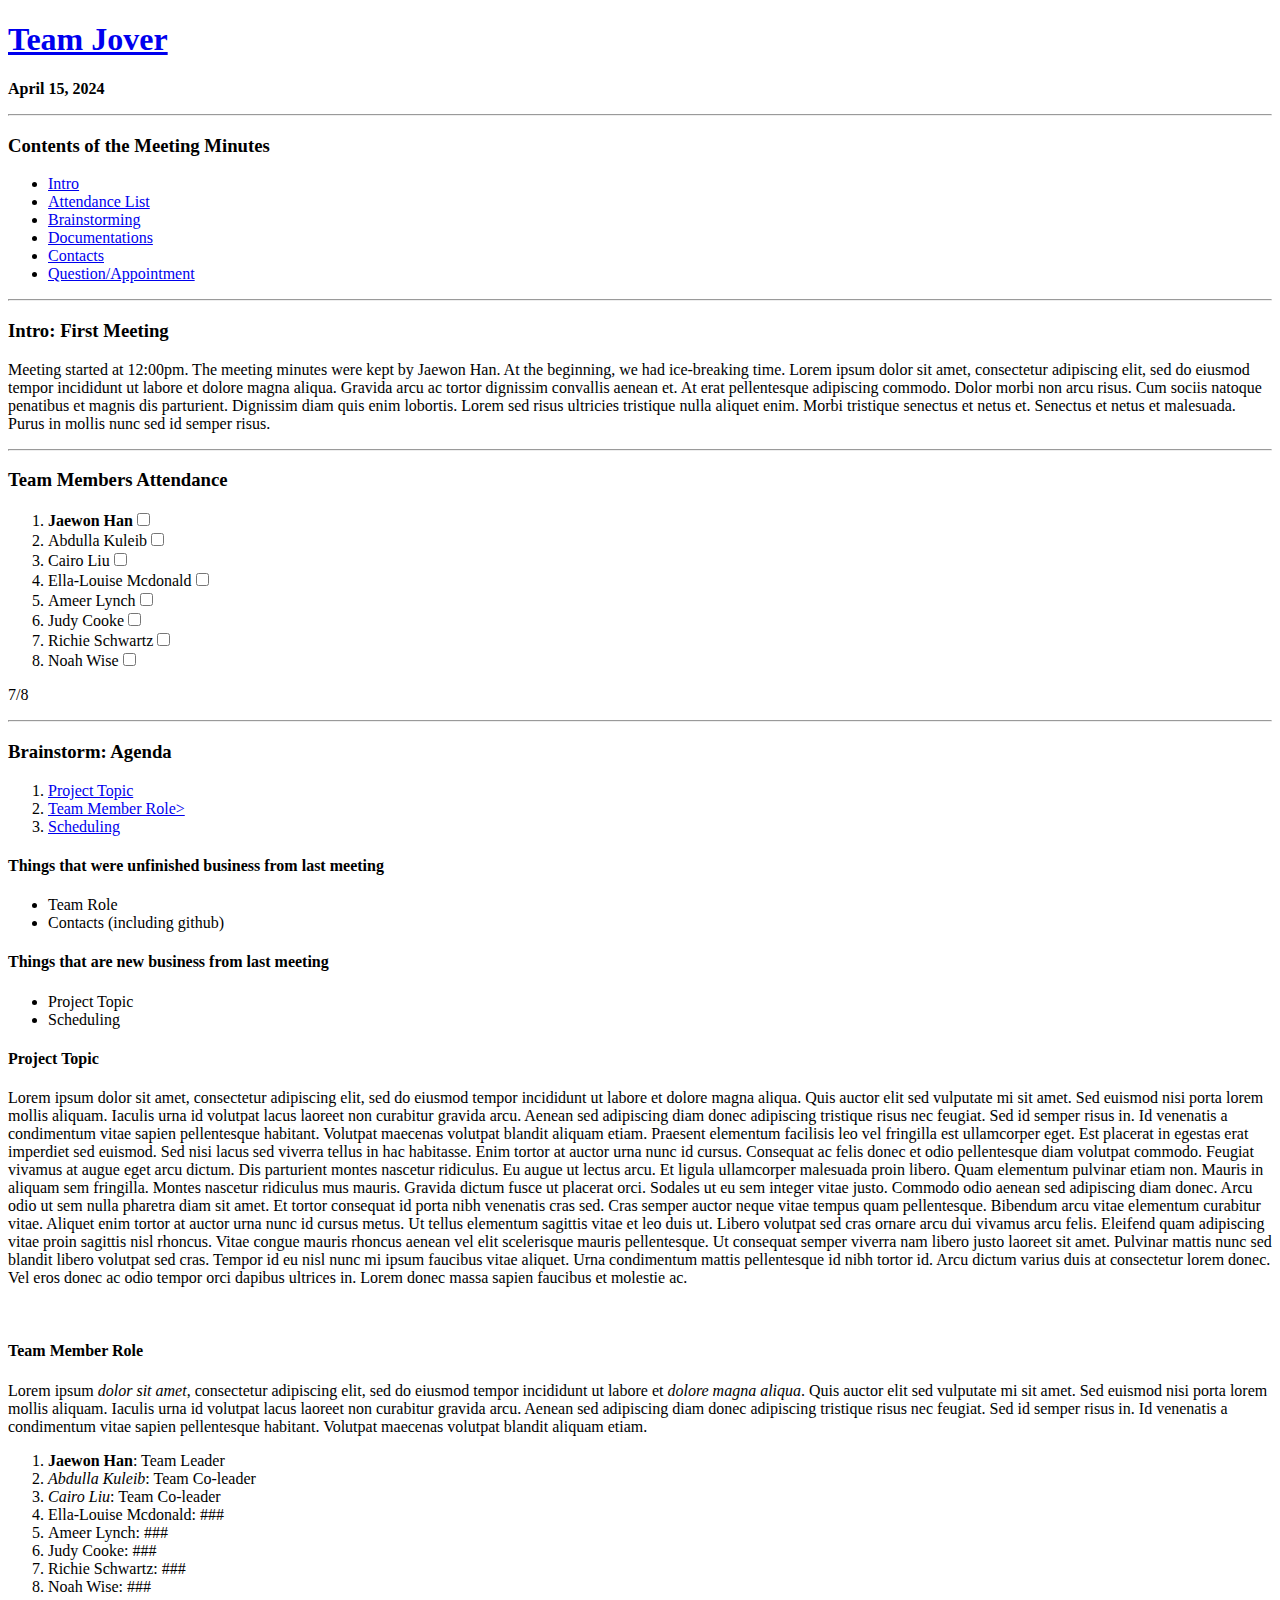
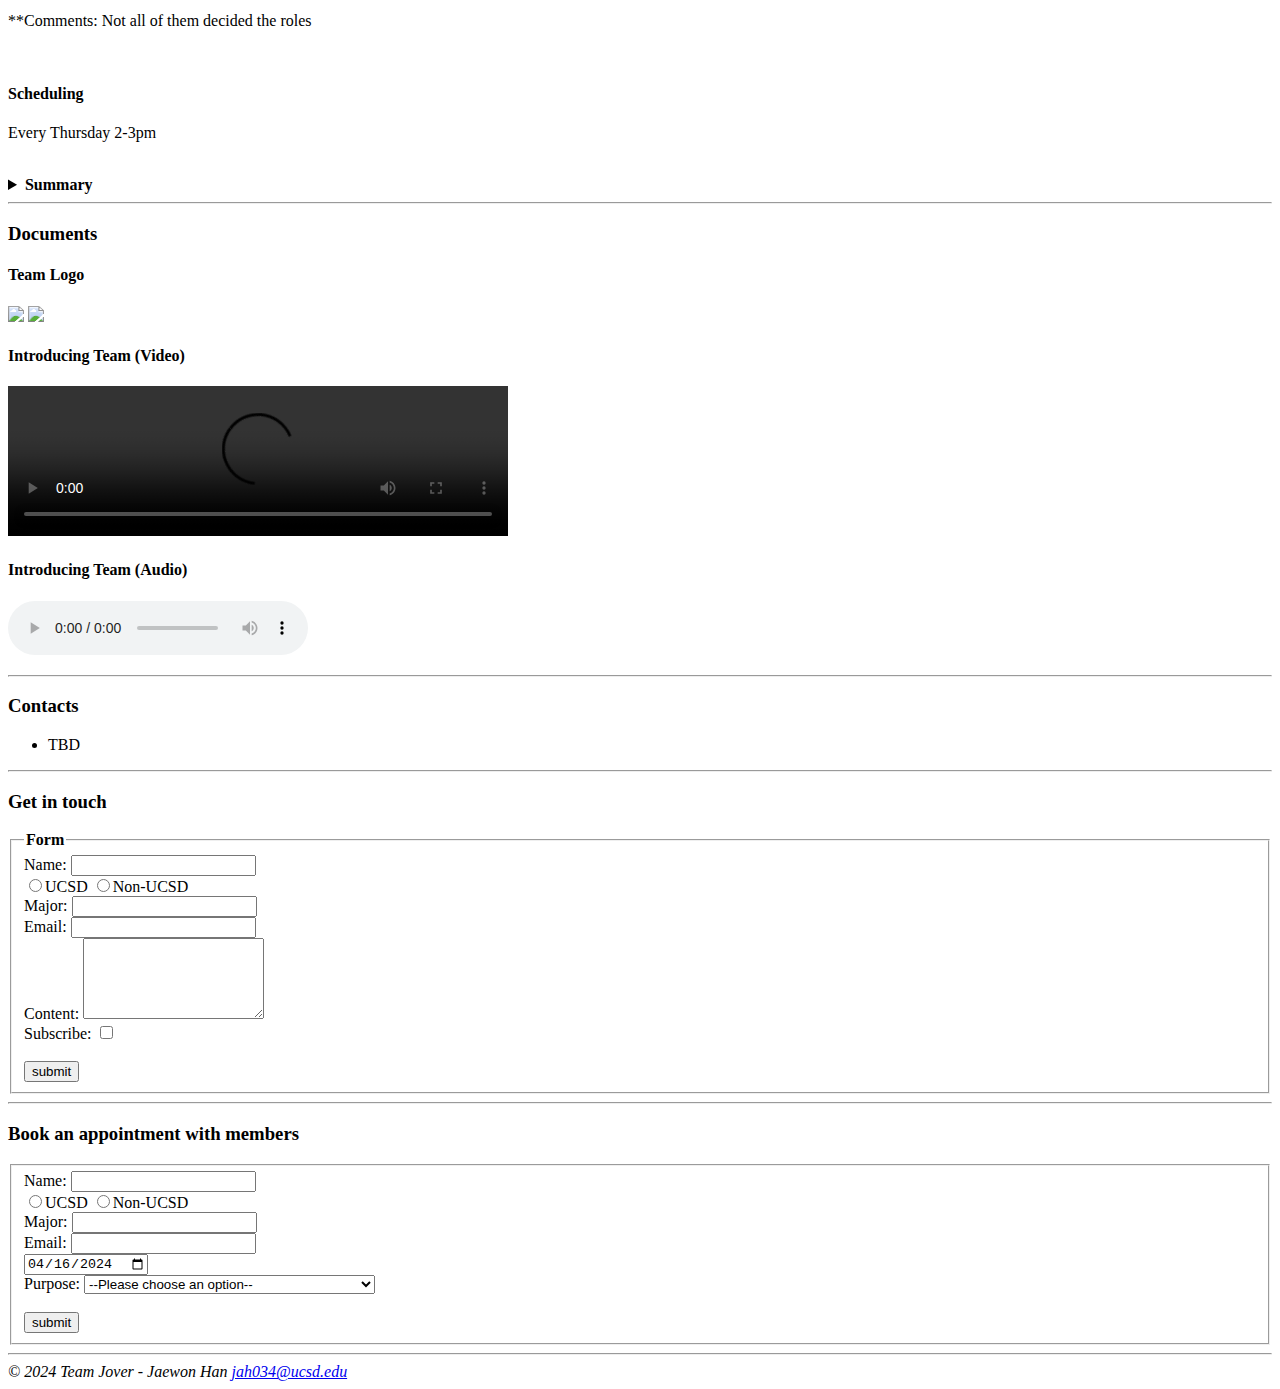
==== index.html @ 712c5f10 "2nd_commit_HTML" ====
<!DOCTYPE html>
<html lang="en">
  <head>
    <meta charset="utf-8">
    <meta name="Description" content="CSE110-lab2: Meeting Minutes" >
    <meta name="Keywords" content="CSE110-lab2-JWH" >
    <link rel="icon" type="image/x-icon" href="images/favicon.ico" >
    <title>Jover First Meeting</title>
  </head>
  <body>
    <header>
        <h1><a href="/">Team Jover</a></h1>
        <span>
            <p><b>April 15, 2024</b></p>
        </span>
        <hr>
        <div>
            <h3>Contents of the Meeting Minutes</h3>
        </div>
        <nav>
            <ul>
                <li><a href="#intro">Intro</a></li>
                <li><a href="#attendance">Attendance List</a></li>
                <li><a href="#brainstorm">Brainstorming</a></li>
                <li><a href="#document">Documentations</a></li>
                <li><a href="#contact">Contacts</a></li>
                <li><a href="#question">Question/Appointment</a></li>
            </ul>
        </nav>
    </header>
    <hr>
    <main>
        <section id="intro">
            <h3>Intro: First Meeting</h3>
            <p>
                Meeting started at 12:00pm. The meeting minutes were kept by Jaewon Han.
                At the beginning, we had ice-breaking time.
                Lorem ipsum dolor sit amet, consectetur adipiscing elit, sed do eiusmod 
                tempor incididunt ut labore et dolore magna aliqua. Gravida arcu ac tortor 
                dignissim convallis aenean et. At erat pellentesque adipiscing commodo. Dolor 
                morbi non arcu risus. Cum sociis natoque penatibus et magnis dis parturient. 
                Dignissim diam quis enim lobortis. Lorem sed risus ultricies tristique nulla 
                aliquet enim. Morbi tristique senectus et netus et. Senectus et netus et malesuada. 
                Purus in mollis nunc sed id semper risus.
            </p>
        </section>
        <hr>
        <section id="attendance">
            <h3>Team Members Attendance</h3>
            <div>
                <ol>
                    <li><b>Jaewon Han</b><input type="checkbox"></li>
                    <li>Abdulla Kuleib<input type="checkbox"></li>
                    <li>Cairo Liu<input type="checkbox"></li>
                    <li>Ella-Louise Mcdonald<input type="checkbox"></li>
                    <li>Ameer Lynch<input type="checkbox"></li>
                    <li>Judy Cooke<input type="checkbox"></li>
                    <li>Richie Schwartz<input type="checkbox"></li>
                    <li>Noah Wise<input type="checkbox"></li>
                </ol>
            </div>
            <div>
                <p>7/8</p>
            </div>
        </section>
        <hr>
        <section id="Brainstorm">
            <h3>Brainstorm: Agenda</h3>
            <ol>
                <li><a href="#ProjectTopic">Project Topic</a></li>
                <li><a href="#TeamRole">Team Member Role></a></li>
                <li><a href="#Schedule">Scheduling</a></li>
            </ol>
            <h4>Things that were unfinished business from last meeting</h4>
            <ul>
                <li>Team Role</li>
                <li>Contacts (including github)</li>
            </ul>
            <h4>Things that are new business from last meeting</h4>
            <ul>
                <li>Project Topic</li>
                <li>Scheduling</li>
            </ul>
            <div id="ProjectTopic">
                <h4>Project Topic</h4>
                <p>
                    Lorem ipsum dolor sit amet, consectetur adipiscing elit, sed do eiusmod tempor 
                    incididunt ut labore et dolore magna aliqua. Quis auctor elit sed vulputate mi sit amet. 
                    Sed euismod nisi porta lorem mollis aliquam. Iaculis urna id volutpat lacus laoreet non 
                    curabitur gravida arcu. Aenean sed adipiscing diam donec adipiscing tristique risus nec 
                    feugiat. Sed id semper risus in. Id venenatis a condimentum vitae sapien pellentesque 
                    habitant. Volutpat maecenas volutpat blandit aliquam etiam. Praesent elementum facilisis 
                    leo vel fringilla est ullamcorper eget. Est placerat in egestas erat imperdiet sed euismod.
                    Sed nisi lacus sed viverra tellus in hac habitasse. Enim tortor at auctor urna nunc id 
                    cursus. Consequat ac felis donec et odio pellentesque diam volutpat commodo. Feugiat 
                    vivamus at augue eget arcu dictum. Dis parturient montes nascetur ridiculus. Eu augue ut 
                    lectus arcu. Et ligula ullamcorper malesuada proin libero. Quam elementum pulvinar etiam 
                    non. Mauris in aliquam sem fringilla. Montes nascetur ridiculus mus mauris. Gravida 
                    dictum fusce ut placerat orci. Sodales ut eu sem integer vitae justo. Commodo odio aenean
                    sed adipiscing diam donec. Arcu odio ut sem nulla pharetra diam sit amet. Et tortor 
                    consequat id porta nibh venenatis cras sed. Cras semper auctor neque vitae tempus quam 
                    pellentesque. Bibendum arcu vitae elementum curabitur vitae. Aliquet enim tortor at 
                    auctor urna nunc id cursus metus. Ut tellus elementum sagittis vitae et leo duis ut. 
                    Libero volutpat sed cras ornare arcu dui vivamus arcu felis. Eleifend quam adipiscing 
                    vitae proin sagittis nisl rhoncus. Vitae congue mauris rhoncus aenean vel elit 
                    scelerisque mauris pellentesque. Ut consequat semper viverra nam libero justo laoreet 
                    sit amet. Pulvinar mattis nunc sed blandit libero volutpat sed cras. Tempor id eu nisl 
                    nunc mi ipsum faucibus vitae aliquet. Urna condimentum mattis pellentesque id nibh 
                    tortor id. Arcu dictum varius duis at consectetur lorem donec. Vel eros donec ac odio 
                    tempor orci dapibus ultrices in. Lorem donec massa sapien faucibus et molestie ac. 
                </p>
            </div><br>
            <div id="TeamRole">
                <h4>Team Member Role</h4>
                <p>
                    Lorem ipsum <i>dolor sit amet</i>, consectetur adipiscing elit, sed do eiusmod tempor 
                    incididunt ut labore et <i>dolore magna aliqua</i>. Quis auctor elit sed vulputate mi sit amet. 
                    Sed euismod nisi porta lorem mollis aliquam. Iaculis urna id volutpat lacus laoreet non 
                    curabitur gravida arcu. Aenean sed adipiscing diam donec adipiscing tristique risus nec 
                    feugiat. Sed id semper risus in. Id venenatis a condimentum vitae sapien pellentesque 
                    habitant. Volutpat maecenas volutpat blandit aliquam etiam.
                </p>
                <ol>
                    <li><b>Jaewon Han</b>: Team Leader</li>
                    <li><em>Abdulla Kuleib</em>: Team Co-leader</li>
                    <li><em>Cairo Liu</em>: Team Co-leader</li>
                    <li>Ella-Louise Mcdonald: ###</li>
                    <li>Ameer Lynch: ###</li>
                    <li>Judy Cooke: ###</li>
                    <li>Richie Schwartz: ###</li>
                    <li>Noah Wise: ###</li>
                </ol>
                <p>**Comments: Not all of them decided the roles</p>
            </div><br>
            <div id="Schedule">
                <h4>Scheduling</h4>
                <p>Every Thursday 2-3pm</p>
            </div><br>
            <div id="summary">
                <details>
                    <summary><strong>Summary</strong></summary>
                    Lorem ipsum dolor sit amet, consectetur adipiscing elit, sed do eiusmod tempor 
                    incididunt ut labore et dolore magna aliqua.
                </details>
            </div>
        </section>
        <hr>
        <section id="document">
            <h3>Documents</h3>
            <h4>Team Logo</h4>
            <p>
                <img src="/images/inspiration.png" width="250">
                <img src="/images/logo.png" width="250">
            </p>
            <h4>Introducing Team (Video)</h4>
            <p>
                <video src="videos/team_intro_video.mp4" controls width="500"></video>
            </p>
            <h4>Introducing Team (Audio)</h4>
            <p>
                <audio src="Audios/team_intro_audio.m4a" controls></audio>
            </p>
        </section>
        <hr>
        <section id="contact">
            <h3>Contacts</h3>
            <p>
                <ul>
                    <li>TBD</li>
                </ul>
            </p>
        </section>
    </main>
    <hr>
    <footer>
        <section id="question">
            <h3>Get in touch</h3>
            <form>
                <fieldset>
                    <legend><b>Form</b></legend>
                    Name: <input type="text" name="name"><br>
                    <input type='radio' name='ucsd' value='ucsd' />UCSD
                    <input type='radio' name='ucsd' value='ucsd' />Non-UCSD<br>
                    Major: <input list="major" name="major"><br>
                    <datalist id="major">
                        <option value="CS"></option>
                        <option value="MATH/CS"></option>
                        <option value="CE"></option>
                        <option value="ECE"></option>
                        <option value="MATH"></option>
                    </datalist>
                    Email: <input type="email" name="email"><br>
                    Content: <textarea type="text" rows = "5">
                    </textarea><br>
                    Subscribe: <input type="checkbox"><br><br>
                    <button type="submit">submit</button>
                </fieldset>
            </form>
            <hr>
            <h3>Book an appointment with members</h3>
            <fieldset>
                <form>
                    Name: <input type="text" name="name"><br>
                    <input type='radio' name='ucsd' value='ucsd' />UCSD
                    <input type='radio' name='ucsd' value='ucsd' />Non-UCSD<br>
                    Major: <input list="major" name="major"><br>
                    <datalist id="major">
                        <option value="CS"></option>
                        <option value="MATH/CS"></option>
                        <option value="CE"></option>
                        <option value="ECE"></option>
                        <option value="MATH"></option>
                    </datalist>
                    Email: <input type="email" name="email"><br>
                    <input type="date" value="2024-04-16"><br>
                    Purpose: 
                    <select name="purpose">
                        <option value="">--Please choose an option--</option>
                        <option value="Advising">Advising</option>
                        <option value="Team">Team Join</option>
                        <option value="Project">Project Join</option>
                        <option value="General">General Questions</option>
                        <option value="MeetingScheduling">Meeting Scheduling (only for Team Members)</option>
                    </select><br><br>
                    <button type="submit">submit</button>
                </form>
            </fieldset>
            <hr>
            <address>
                © 2024 Team Jover - Jaewon Han
                <a href="mailto:jah034@ucsd.edu">jah034@ucsd.edu</a>
            </address>
        </section>
    </footer>
  </body>
</html>


<!-- 
Traditionally, a meeting note includes:

1. a title (e.g. "Pomodoro Timer First Brainstorm")
2. subtitle for the meeting section/the topic of the meeting (e.g. "brainstorming", "check-ins", "documentation")
3. subtitle for the date
4. attendance list
5. agenda of what the meeting will cover
6. things that were unfinished business from last meeting
7. things that are new business that need to be talked about
8. any miscellaneous comments / questions / concerns that anyone would like to bring up
9. pictures of any diagrams / architecture / things that were presented
    - SWE meetings often have people diagram things on a whiteboard so we want those captured as well
10. For the following two, you can simply take a 30 second pretend audio recording & video recording 
to use, we are just trying to get you familiar with the <audio> and <video> elements. Yes, you must 
have both audio and video elements, and yes, you can use the audio from the video you took 
for the audio element, it just has to be in a separate audio file.
    - audio recording the meeting
    - video recording of the meeting 
-->
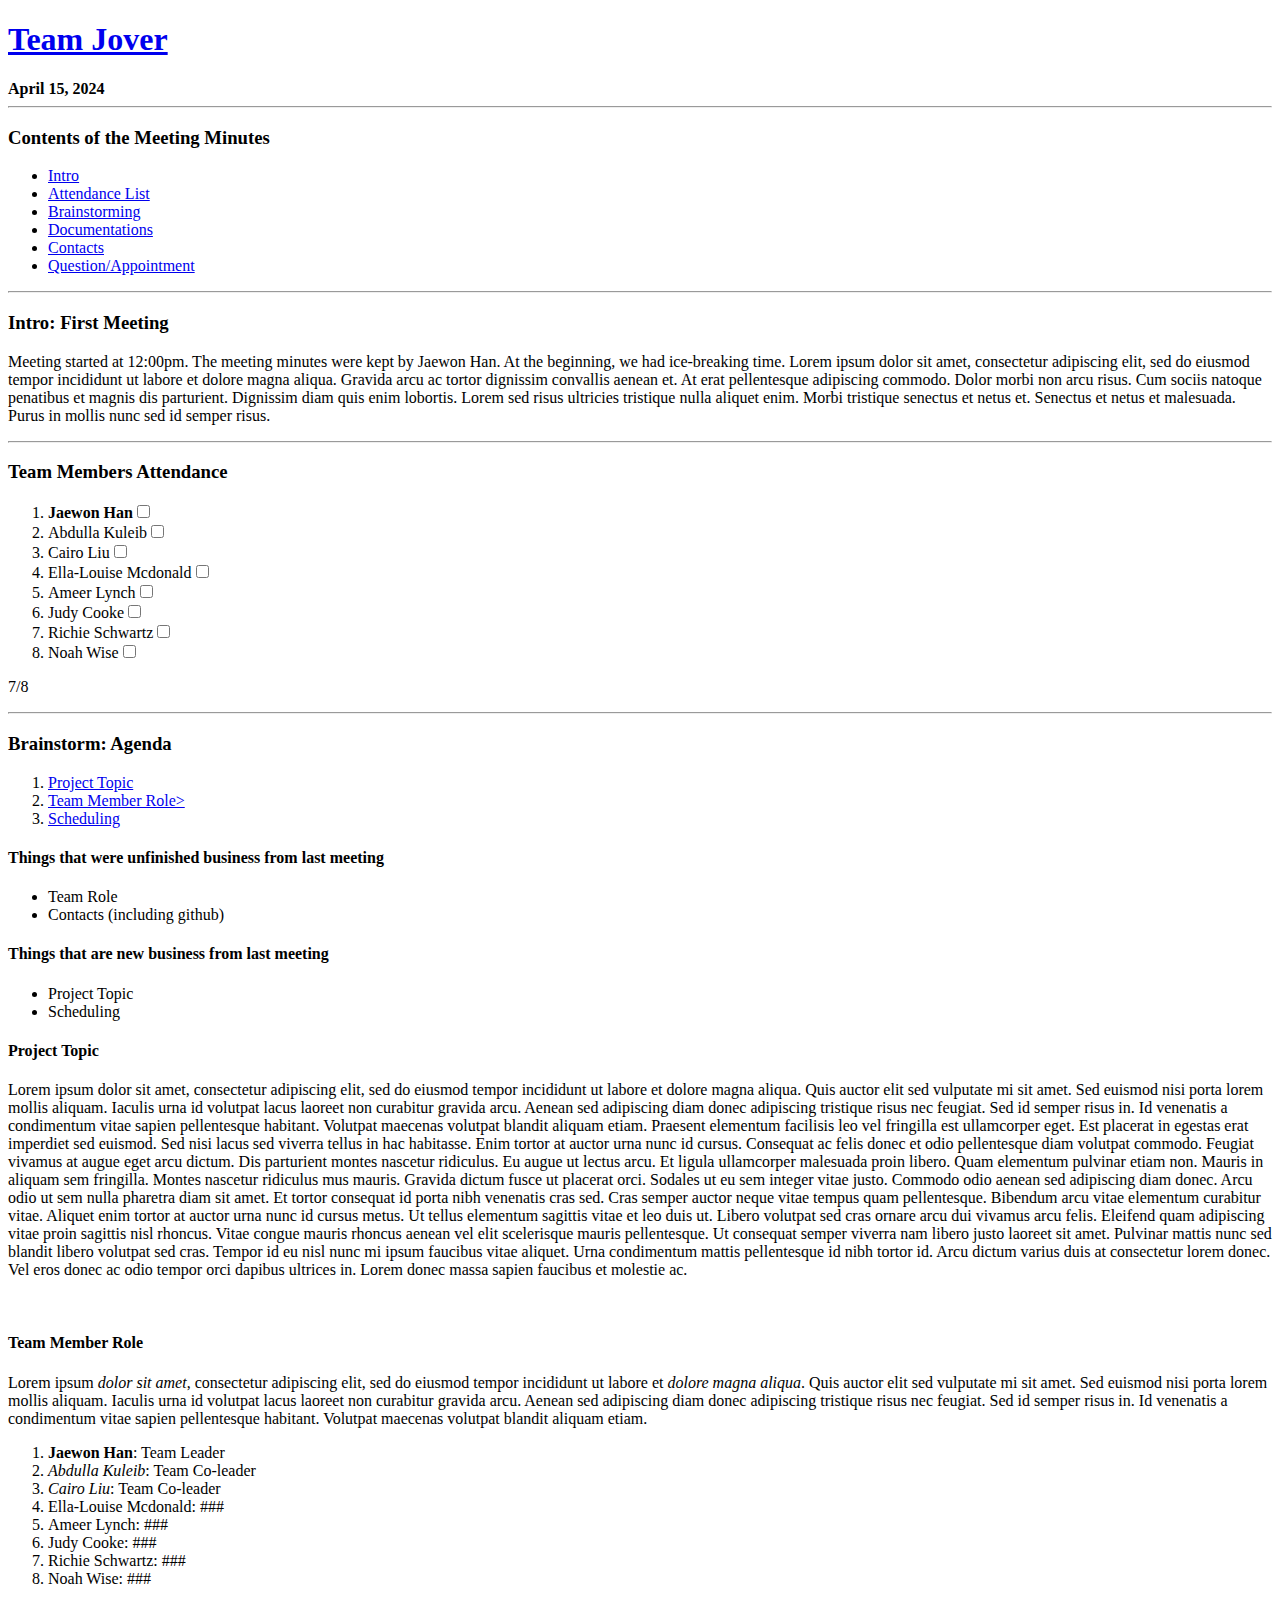
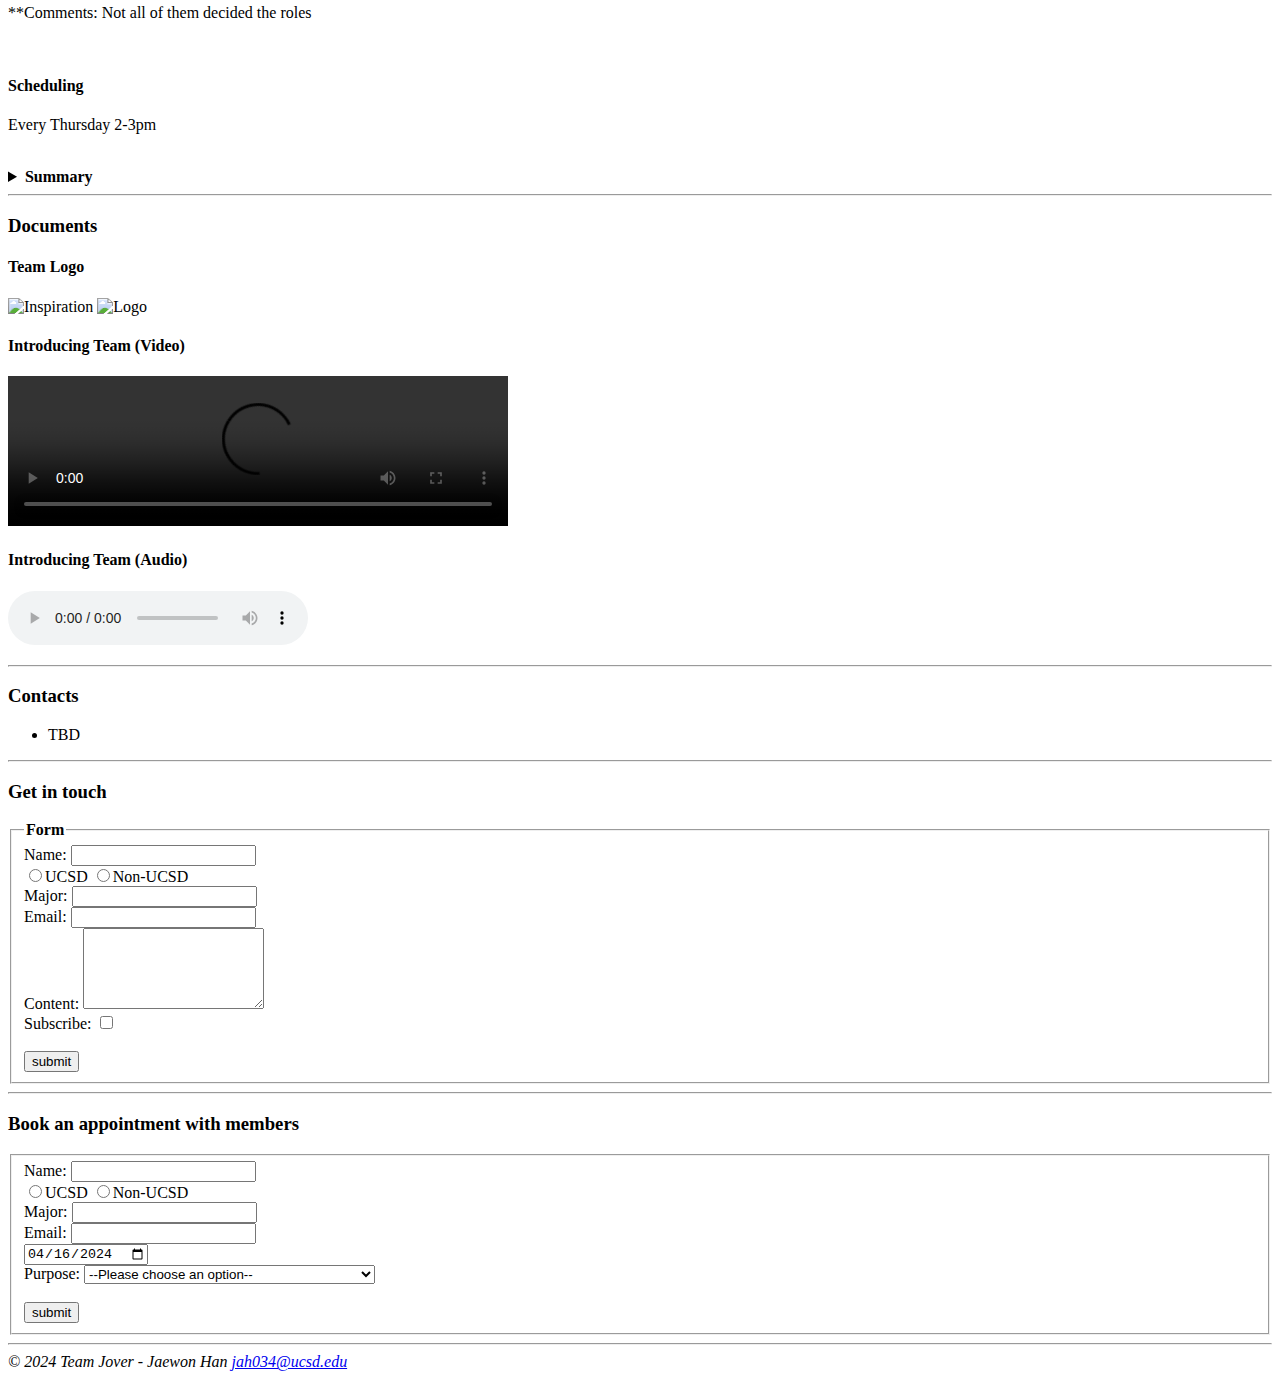
==== commit 8dedf61b: "3rd_commit_HTML" ====
--- a/index.html
+++ b/index.html
@@ -11,7 +11,7 @@
     <header>
         <h1><a href="/">Team Jover</a></h1>
         <span>
-            <p><b>April 15, 2024</b></p>
+            <b>April 15, 2024</b>
         </span>
         <hr>
         <div>
@@ -149,8 +149,8 @@
             <h3>Documents</h3>
             <h4>Team Logo</h4>
             <p>
-                <img src="/images/inspiration.png" width="250">
-                <img src="/images/logo.png" width="250">
+                <img src="/images/inspiration.png" alt="Inspiration" width="250">
+                <img src="/images/logo.png" alt="Logo" width="250">
             </p>
             <h4>Introducing Team (Video)</h4>
             <p>
@@ -164,11 +164,9 @@
         <hr>
         <section id="contact">
             <h3>Contacts</h3>
-            <p>
-                <ul>
-                    <li>TBD</li>
-                </ul>
-            </p>
+            <ul>
+                <li>TBD</li>
+            </ul>
         </section>
     </main>
     <hr>
@@ -179,8 +177,8 @@
                 <fieldset>
                     <legend><b>Form</b></legend>
                     Name: <input type="text" name="name"><br>
-                    <input type='radio' name='ucsd' value='ucsd' />UCSD
-                    <input type='radio' name='ucsd' value='ucsd' />Non-UCSD<br>
+                    <input type='radio' name='ucsd' value='ucsd'>UCSD
+                    <input type='radio' name='ucsd' value='ucsd'>Non-UCSD<br>
                     Major: <input list="major" name="major"><br>
                     <datalist id="major">
                         <option value="CS"></option>
@@ -190,7 +188,7 @@
                         <option value="MATH"></option>
                     </datalist>
                     Email: <input type="email" name="email"><br>
-                    Content: <textarea type="text" rows = "5">
+                    Content: <textarea rows = "5">
                     </textarea><br>
                     Subscribe: <input type="checkbox"><br><br>
                     <button type="submit">submit</button>
@@ -201,16 +199,9 @@
             <fieldset>
                 <form>
                     Name: <input type="text" name="name"><br>
-                    <input type='radio' name='ucsd' value='ucsd' />UCSD
-                    <input type='radio' name='ucsd' value='ucsd' />Non-UCSD<br>
+                    <input type='radio' name='ucsd' value='ucsd'>UCSD
+                    <input type='radio' name='ucsd' value='ucsd'>Non-UCSD<br>
                     Major: <input list="major" name="major"><br>
-                    <datalist id="major">
-                        <option value="CS"></option>
-                        <option value="MATH/CS"></option>
-                        <option value="CE"></option>
-                        <option value="ECE"></option>
-                        <option value="MATH"></option>
-                    </datalist>
                     Email: <input type="email" name="email"><br>
                     <input type="date" value="2024-04-16"><br>
                     Purpose: 
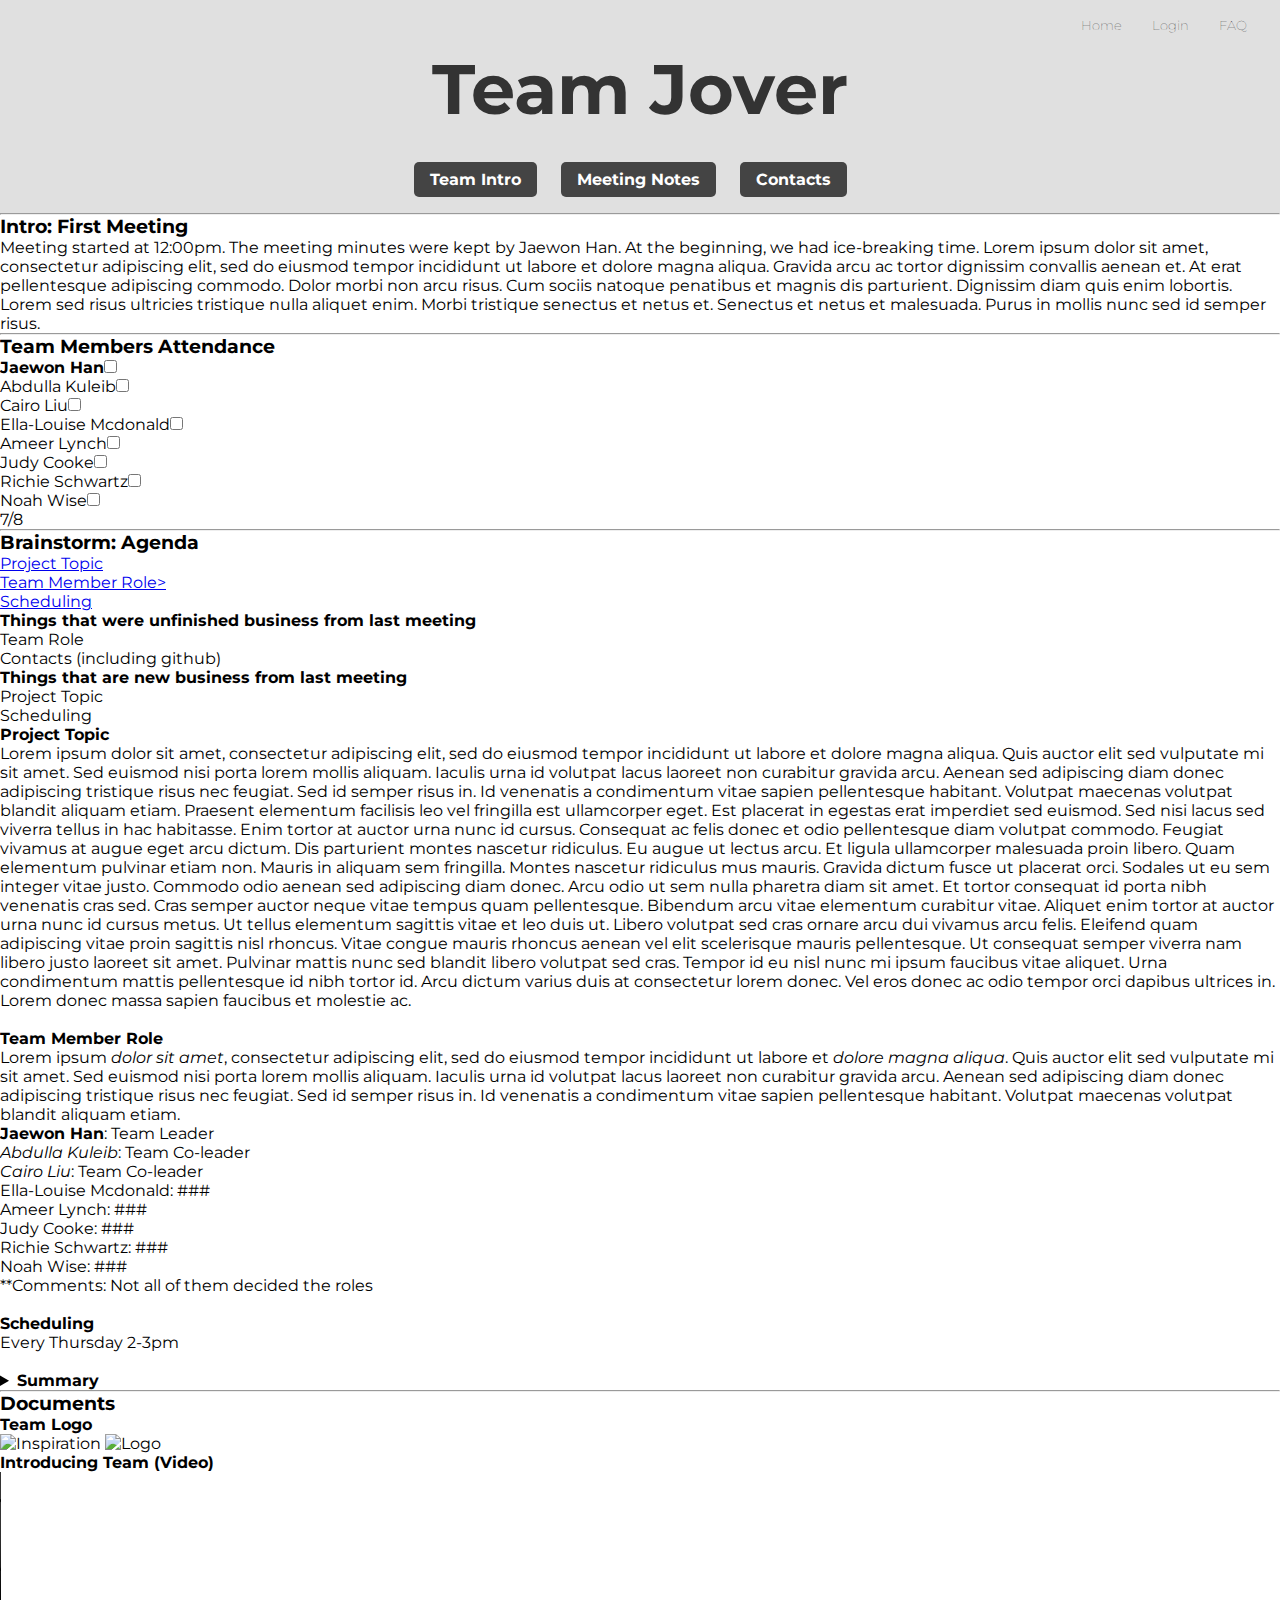
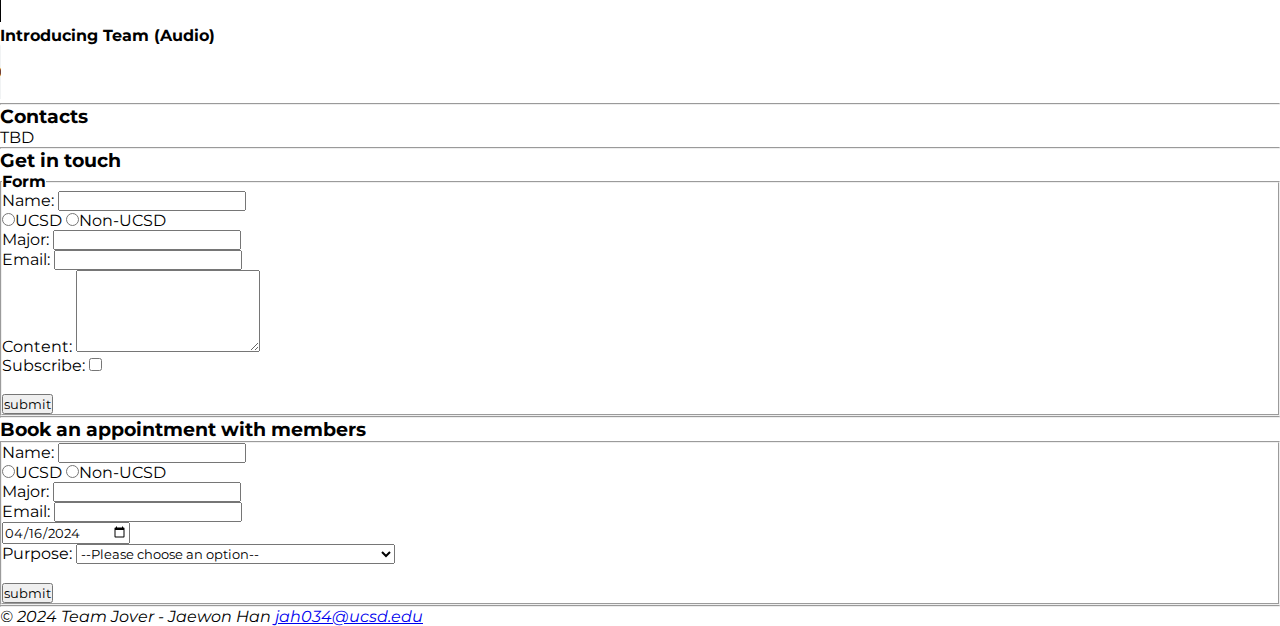
==== commit a00a8264: "update index.html, style.css & create faq.html, faq.css" ====
--- a/index.html
+++ b/index.html
@@ -2,32 +2,54 @@
 <html lang="en">
   <head>
     <meta charset="utf-8">
-    <meta name="Description" content="CSE110-lab2: Meeting Minutes" >
-    <meta name="Keywords" content="CSE110-lab2-JWH" >
-    <link rel="icon" type="image/x-icon" href="images/favicon.ico" >
-    <title>Jover First Meeting</title>
+    <meta name="Description" content="Team Jover" >
+    <meta name="Keywords" content="CSE110-lab-JWH" >
+    <link rel="icon" type="image/x-icon" href="/images/favicon.ico" >
+    <link href="https://fonts.googleapis.com/css2?family=Montserrat:wght@400;700&display=swap" rel="stylesheet">
+    <link rel="stylesheet" href="css/style.css" type="text/css">
+    <title>Team Jover</title>
   </head>
   <body>
     <header>
-        <h1><a href="/">Team Jover</a></h1>
-        <span>
-            <b>April 15, 2024</b>
-        </span>
-        <hr>
-        <div>
-            <h3>Contents of the Meeting Minutes</h3>
+        <div class="top-menu">
+            <ul>
+                <li><a href="index.html">Home</a></li>
+                <li><a href="#">Login</a></li>
+                <li><a href="html/faq.html">FAQ</a></li>
+            </ul>
         </div>
+        <!-- <div class="logo-container">
+            <a href="index.html">
+                <img src="images/logo.png" alt="Team Logo" class="logo">
+            </a>
+        </div> -->
+        <h1 class="header-title"><a href="index.html">Team Jover</a></h1>
         <nav>
-            <ul>
-                <li><a href="#intro">Intro</a></li>
-                <li><a href="#attendance">Attendance List</a></li>
-                <li><a href="#brainstorm">Brainstorming</a></li>
-                <li><a href="#document">Documentations</a></li>
-                <li><a href="#contact">Contacts</a></li>
-                <li><a href="#question">Question/Appointment</a></li>
+            <ul class="clear">
+                <li><a href="#" class="wf">Team Intro</a></li>
+                <li>
+                    <a href="#" class="wf" id="meetingNotesToggle">Meeting Notes</a>
+                    <ul class="depth2" id="meetingSubMenu">
+                        <li><a href="#">April</a></li>
+                        <li><a href="#">May</a></li>
+                        <li><a href="#">June</a></li>
+                    </ul>
+                </li>
+                <li><a href="#" class="wf">Contacts</a></li>
             </ul>
         </nav>
     </header>
+    <script>
+    document.getElementById('meetingNotesToggle').addEventListener('click', function(event) {
+        event.preventDefault(); // Prevent the link from causing a page reload
+        var submenu = document.getElementById('meetingSubMenu');
+        if (submenu.style.display === 'block') {
+            submenu.style.display = 'none';
+        } else {
+            submenu.style.display = 'block';
+        }
+    });
+    </script>
     <hr>
     <main>
         <section id="intro">
@@ -149,16 +171,16 @@
             <h3>Documents</h3>
             <h4>Team Logo</h4>
             <p>
-                <img src="/images/inspiration.png" alt="Inspiration" width="250">
-                <img src="/images/logo.png" alt="Logo" width="250">
+                <img src="https://rabonghan.github.io/cse110-lab2//images/inspiration.png" alt="Inspiration" width="250">
+                <img src="https://rabonghan.github.io/cse110-lab2//images/logo.png" alt="Logo" width="250">
             </p>
             <h4>Introducing Team (Video)</h4>
             <p>
-                <video src="videos/team_intro_video.mp4" controls width="500"></video>
+                <video src="https://rabonghan.github.io/cse110-lab2/videos/team_intro_video.mp4" controls width="500"></video>
             </p>
             <h4>Introducing Team (Audio)</h4>
             <p>
-                <audio src="Audios/team_intro_audio.m4a" controls></audio>
+                <audio src="https://rabonghan.github.io/cse110-lab2/Audios/team_intro_audio.m4a" controls></audio>
             </p>
         </section>
         <hr>
--- a/css/style.css
+++ b/css/style.css
@@ -0,0 +1,127 @@
+/* Reset */
+* {
+    margin: 0;
+    padding: 0;
+    box-sizing: border-box;
+    font-family: 'Montserrat', sans-serif; /* Applying Montserrat font globally */
+}
+
+header {
+    background-color: #e0e0e0; /* Lighter grey background */
+    color: #333;
+    padding: 1rem;
+    position: relative; /* Needed for absolute positioning of logo and top menu */
+}
+
+.top-menu ul {
+    position: absolute;
+    right: 25px; /* Adjusted for space next to the logo */
+    top: 15px;
+    list-style: none;
+}
+
+.top-menu ul li {
+    display: inline;
+    margin-left: 10px;
+}
+
+.top-menu ul li a {
+    text-decoration: none;
+    color: #333;
+    font-weight: lighter;
+    font-size: 13px;
+    padding: 0.5rem;
+    /* background-color: #f0f0f0; Lighter grey for contrast */
+    border-radius: 5px;
+}
+
+/* .logo-container {
+    position: absolute;
+    top: 10px;
+    right: 10px;
+}
+
+.logo {
+    height: 30px;
+} */
+
+.header-title {
+    text-align: center;
+    font-size: 70px;
+    margin: 30px 0 30px; /* Added more space above and below the title */
+}
+
+.header-title a {
+    text-decoration: none;
+    color: #333;
+}
+
+nav {
+    text-align: center;
+}
+
+nav ul {
+    list-style: none;
+    padding: 0;
+}
+
+nav ul li {
+    position: relative;
+    display: inline-block;
+    margin-right: 20px;
+}
+
+nav ul li a {
+    text-decoration: none;
+    color: #fff;
+    font-weight: bold;
+    padding: 0.5rem 1rem;
+    background-color: #444;
+    border-radius: 5px;
+    display: block;
+}
+
+nav ul li a:hover, nav ul li a:focus {
+    background-color: #555;
+    color: #ffd700;
+}
+
+.depth2 {
+    display: none; /* Start hidden */
+    position: absolute;
+    left: 0; /* Aligns the submenu directly under the parent li */
+    top: 100%;
+    background-color: #444;
+    color: #fff;
+    box-shadow: 0 8px 16px rgba(0,0,0,0.3);
+    padding: 10px;
+    border: 1px solid #ccc;
+    z-index: 1000;
+    width: 100%; /* Optional: Match the width to the parent li */
+    text-align: center;
+}
+
+.depth2 li {
+    display: block; /* This makes each submenu item stack vertically */
+    margin: 0;
+}
+
+.depth2 a {
+    background-color: transparent;
+    color: #fff; /* Ensuring text is white for visibility */
+    padding: 8px 20px; /* Provide sufficient padding */
+    text-decoration: none; /* Remove underline */
+    display: block; /* Makes the link fill the li for better click area */
+    transition: background-color 0.3s; /* Smooth background color transition on hover */
+}
+
+.depth2 a:hover {
+    background-color: #fff; /* Darker background on hover for visual feedback */
+    color: #444;
+}
+
+.clear:after {
+    content: "";
+    display: table;
+    clear: both;
+}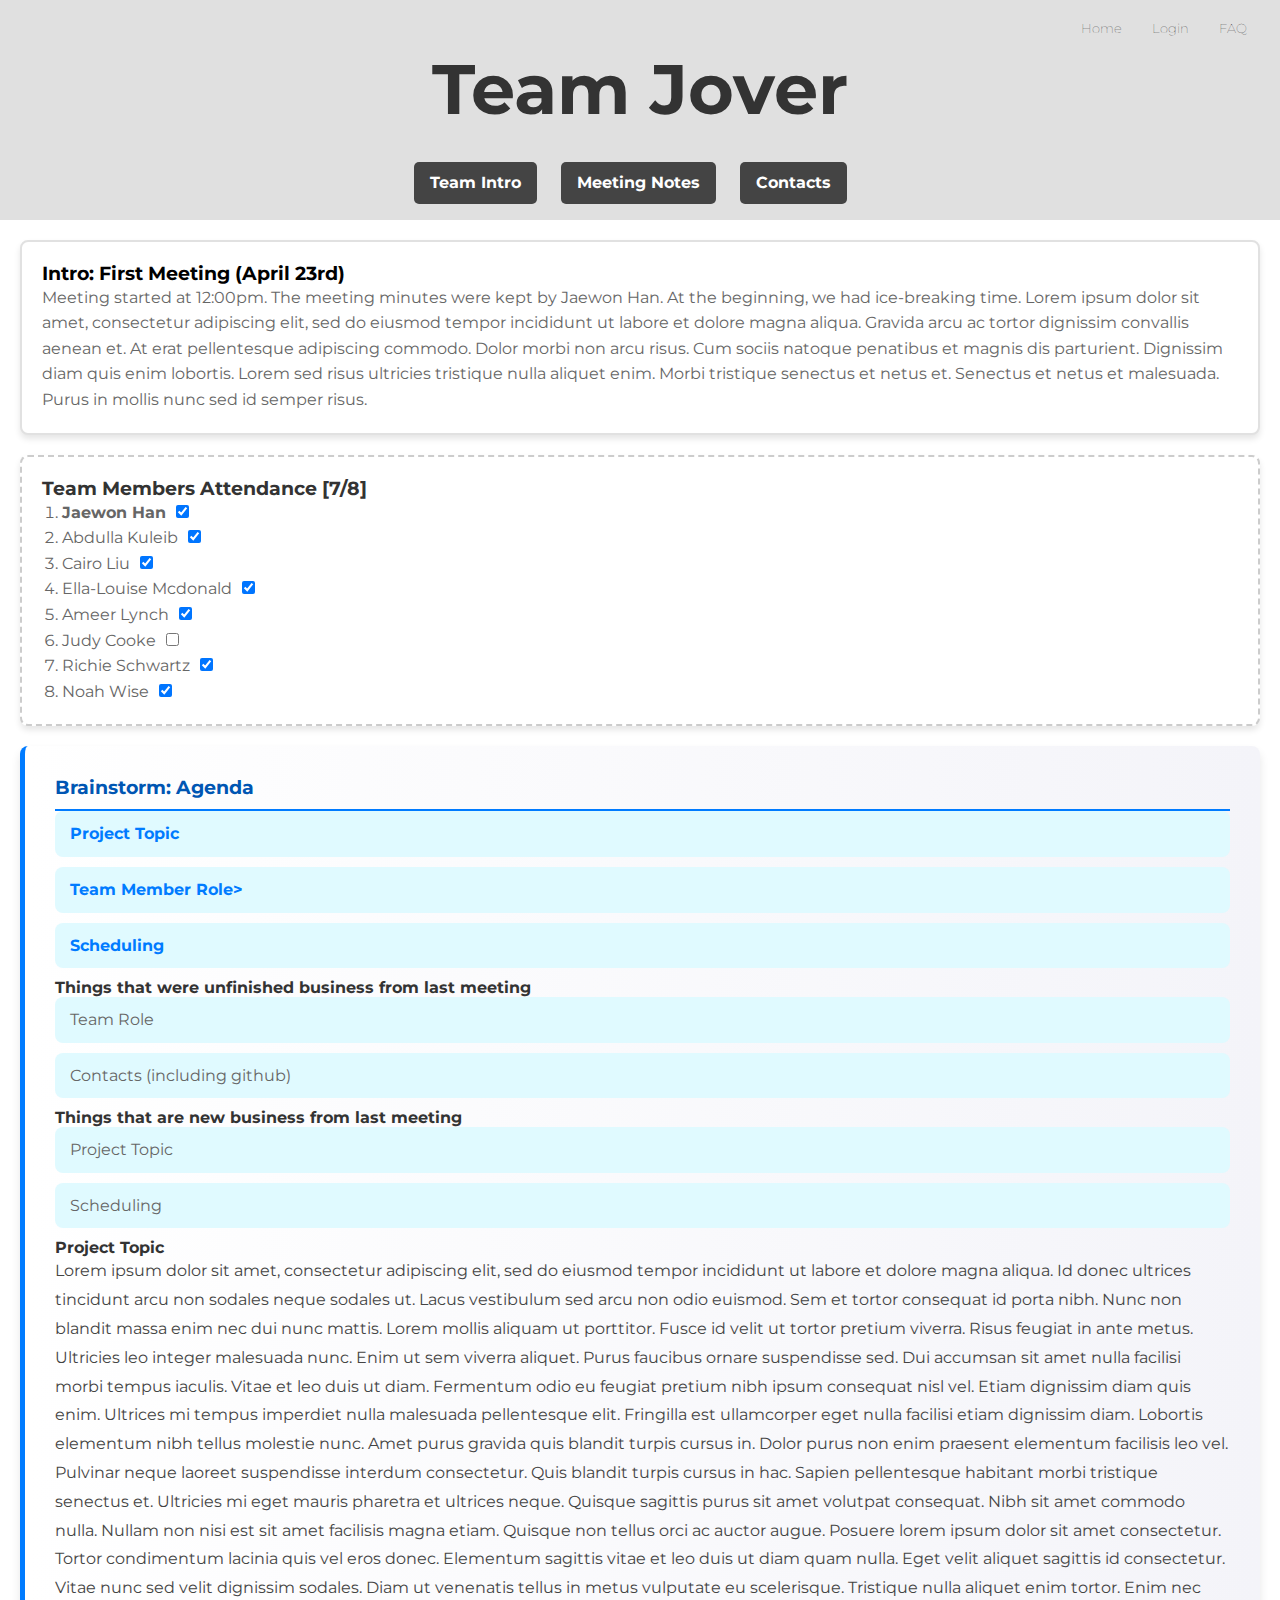
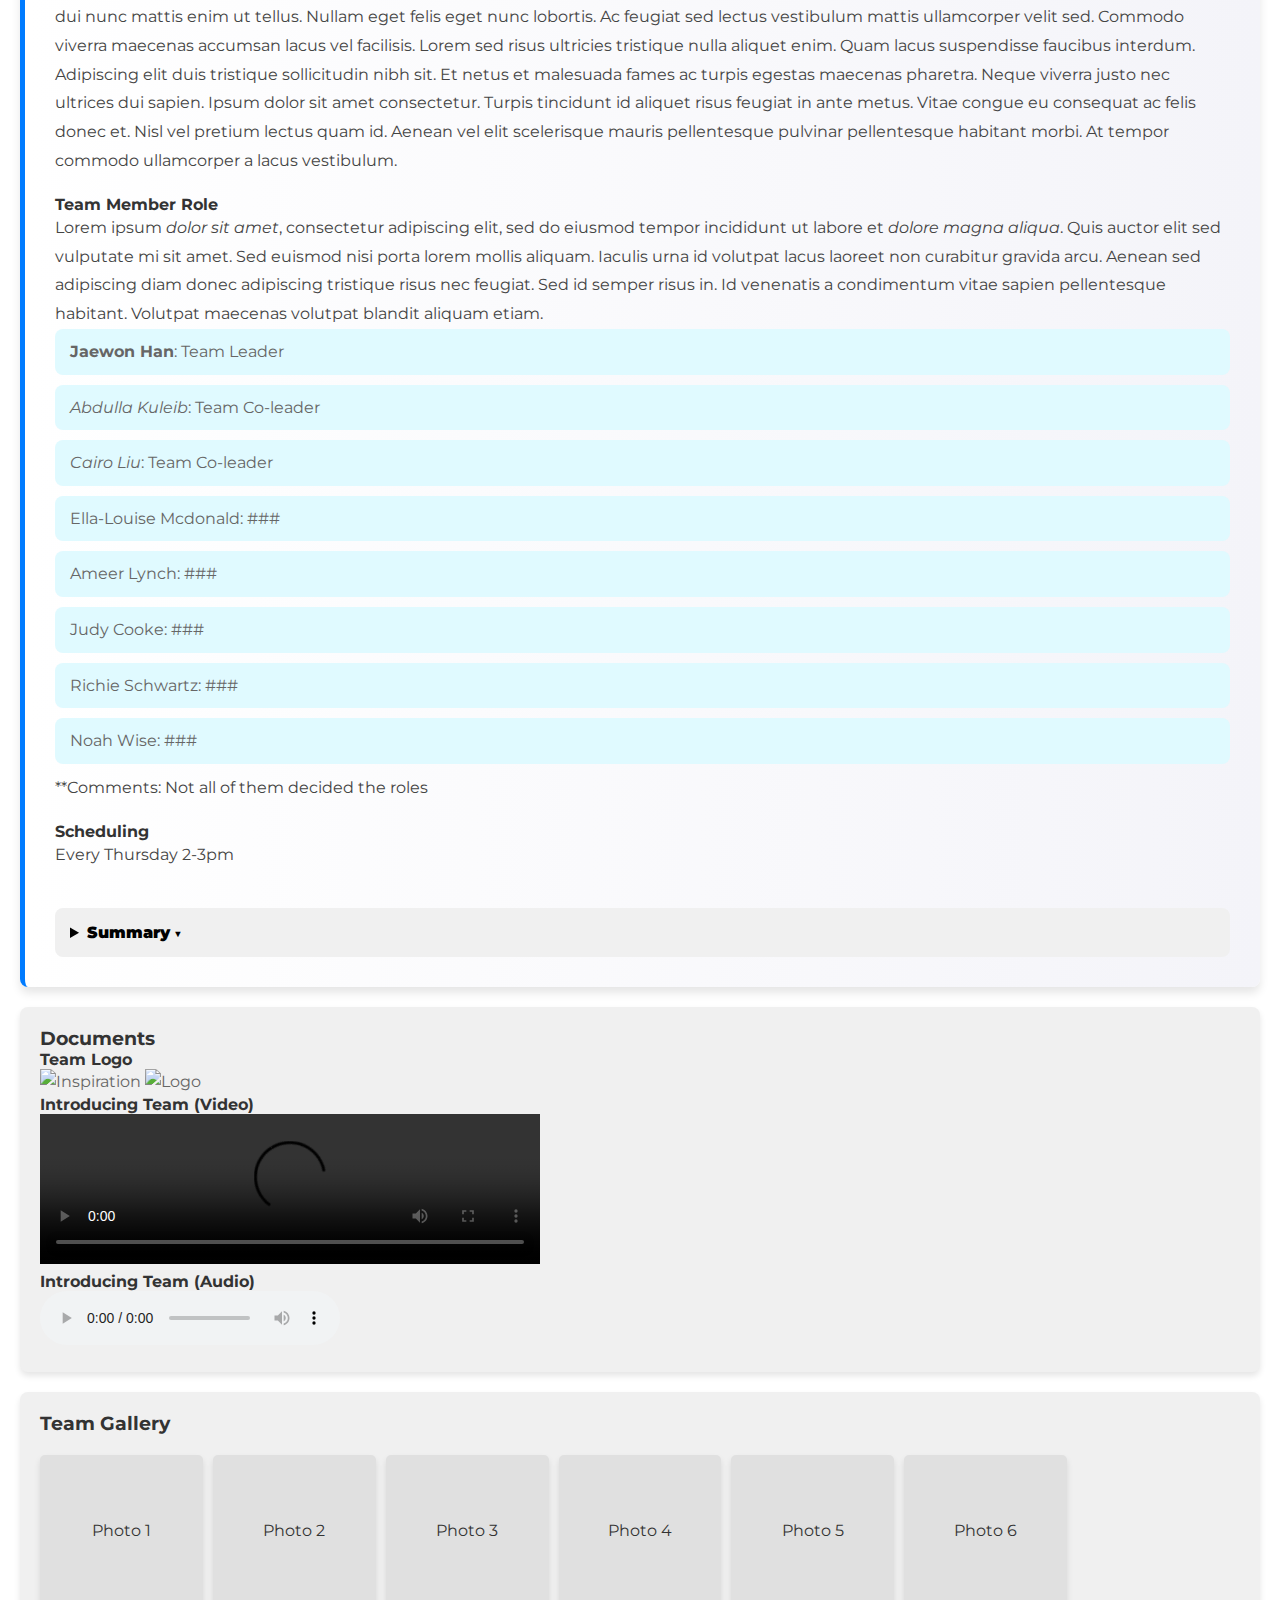
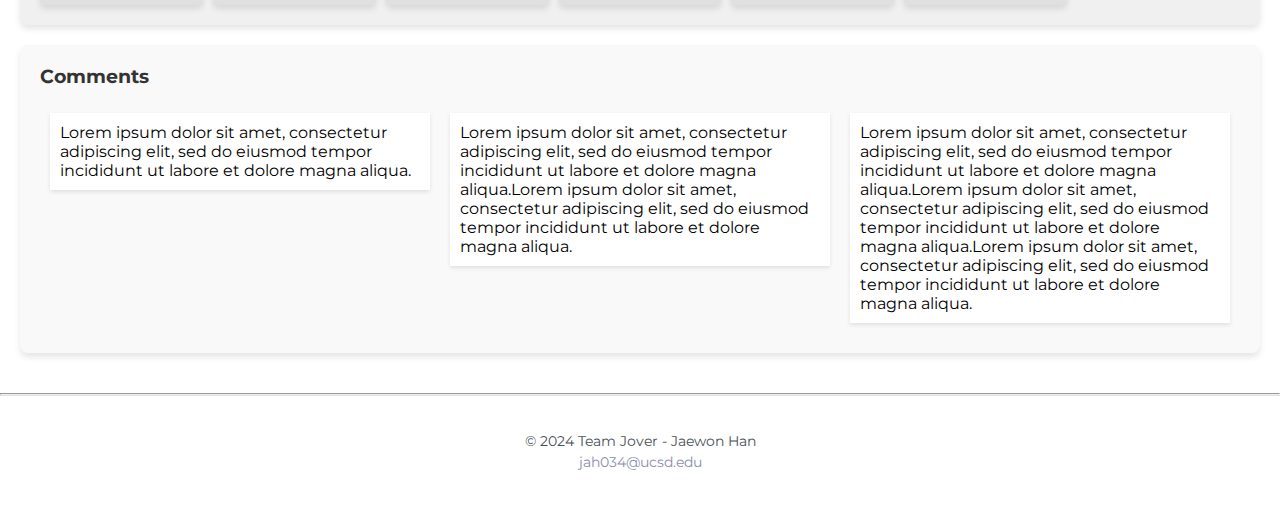
==== commit 1c6f326b: "Finalize css & Update html" ====
--- a/index.html
+++ b/index.html
@@ -18,11 +18,6 @@
                 <li><a href="html/faq.html">FAQ</a></li>
             </ul>
         </div>
-        <!-- <div class="logo-container">
-            <a href="index.html">
-                <img src="images/logo.png" alt="Team Logo" class="logo">
-            </a>
-        </div> -->
         <h1 class="header-title"><a href="index.html">Team Jover</a></h1>
         <nav>
             <ul class="clear">
@@ -30,7 +25,7 @@
                 <li>
                     <a href="#" class="wf" id="meetingNotesToggle">Meeting Notes</a>
                     <ul class="depth2" id="meetingSubMenu">
-                        <li><a href="#">April</a></li>
+                        <li><a href="index.html">April</a></li>
                         <li><a href="#">May</a></li>
                         <li><a href="#">June</a></li>
                     </ul>
@@ -39,53 +34,29 @@
             </ul>
         </nav>
     </header>
-    <script>
-    document.getElementById('meetingNotesToggle').addEventListener('click', function(event) {
-        event.preventDefault(); // Prevent the link from causing a page reload
-        var submenu = document.getElementById('meetingSubMenu');
-        if (submenu.style.display === 'block') {
-            submenu.style.display = 'none';
-        } else {
-            submenu.style.display = 'block';
-        }
-    });
-    </script>
-    <hr>
     <main>
         <section id="intro">
-            <h3>Intro: First Meeting</h3>
+            <h3>Intro: First Meeting (April 23rd) </h3>
             <p>
                 Meeting started at 12:00pm. The meeting minutes were kept by Jaewon Han.
-                At the beginning, we had ice-breaking time.
-                Lorem ipsum dolor sit amet, consectetur adipiscing elit, sed do eiusmod 
-                tempor incididunt ut labore et dolore magna aliqua. Gravida arcu ac tortor 
-                dignissim convallis aenean et. At erat pellentesque adipiscing commodo. Dolor 
-                morbi non arcu risus. Cum sociis natoque penatibus et magnis dis parturient. 
-                Dignissim diam quis enim lobortis. Lorem sed risus ultricies tristique nulla 
-                aliquet enim. Morbi tristique senectus et netus et. Senectus et netus et malesuada. 
-                Purus in mollis nunc sed id semper risus.
+                At the beginning, we had ice-breaking time. Lorem ipsum dolor sit amet, consectetur adipiscing elit, sed do eiusmod tempor incididunt ut labore et dolore magna aliqua. Gravida arcu ac tortor dignissim convallis aenean et. At erat pellentesque adipiscing commodo. Dolor morbi non arcu risus. Cum sociis natoque penatibus et magnis dis parturient. Dignissim diam quis enim lobortis. Lorem sed risus ultricies tristique nulla aliquet enim. Morbi tristique senectus et netus et. Senectus et netus et malesuada. Purus in mollis nunc sed id semper risus.
             </p>
         </section>
-        <hr>
         <section id="attendance">
-            <h3>Team Members Attendance</h3>
+            <h3>Team Members Attendance [7/8]</h3>
             <div>
                 <ol>
-                    <li><b>Jaewon Han</b><input type="checkbox"></li>
-                    <li>Abdulla Kuleib<input type="checkbox"></li>
-                    <li>Cairo Liu<input type="checkbox"></li>
-                    <li>Ella-Louise Mcdonald<input type="checkbox"></li>
-                    <li>Ameer Lynch<input type="checkbox"></li>
+                    <li><b>Jaewon Han</b><input type="checkbox" checked></li>
+                    <li>Abdulla Kuleib<input type="checkbox" checked></li>
+                    <li>Cairo Liu<input type="checkbox" checked></li>
+                    <li>Ella-Louise Mcdonald<input type="checkbox" checked></li>
+                    <li>Ameer Lynch<input type="checkbox" checked></li>
                     <li>Judy Cooke<input type="checkbox"></li>
-                    <li>Richie Schwartz<input type="checkbox"></li>
-                    <li>Noah Wise<input type="checkbox"></li>
+                    <li>Richie Schwartz<input type="checkbox" checked></li>
+                    <li>Noah Wise<input type="checkbox" checked></li>
                 </ol>
             </div>
-            <div>
-                <p>7/8</p>
-            </div>
         </section>
-        <hr>
         <section id="Brainstorm">
             <h3>Brainstorm: Agenda</h3>
             <ol>
@@ -106,41 +77,13 @@
             <div id="ProjectTopic">
                 <h4>Project Topic</h4>
                 <p>
-                    Lorem ipsum dolor sit amet, consectetur adipiscing elit, sed do eiusmod tempor 
-                    incididunt ut labore et dolore magna aliqua. Quis auctor elit sed vulputate mi sit amet. 
-                    Sed euismod nisi porta lorem mollis aliquam. Iaculis urna id volutpat lacus laoreet non 
-                    curabitur gravida arcu. Aenean sed adipiscing diam donec adipiscing tristique risus nec 
-                    feugiat. Sed id semper risus in. Id venenatis a condimentum vitae sapien pellentesque 
-                    habitant. Volutpat maecenas volutpat blandit aliquam etiam. Praesent elementum facilisis 
-                    leo vel fringilla est ullamcorper eget. Est placerat in egestas erat imperdiet sed euismod.
-                    Sed nisi lacus sed viverra tellus in hac habitasse. Enim tortor at auctor urna nunc id 
-                    cursus. Consequat ac felis donec et odio pellentesque diam volutpat commodo. Feugiat 
-                    vivamus at augue eget arcu dictum. Dis parturient montes nascetur ridiculus. Eu augue ut 
-                    lectus arcu. Et ligula ullamcorper malesuada proin libero. Quam elementum pulvinar etiam 
-                    non. Mauris in aliquam sem fringilla. Montes nascetur ridiculus mus mauris. Gravida 
-                    dictum fusce ut placerat orci. Sodales ut eu sem integer vitae justo. Commodo odio aenean
-                    sed adipiscing diam donec. Arcu odio ut sem nulla pharetra diam sit amet. Et tortor 
-                    consequat id porta nibh venenatis cras sed. Cras semper auctor neque vitae tempus quam 
-                    pellentesque. Bibendum arcu vitae elementum curabitur vitae. Aliquet enim tortor at 
-                    auctor urna nunc id cursus metus. Ut tellus elementum sagittis vitae et leo duis ut. 
-                    Libero volutpat sed cras ornare arcu dui vivamus arcu felis. Eleifend quam adipiscing 
-                    vitae proin sagittis nisl rhoncus. Vitae congue mauris rhoncus aenean vel elit 
-                    scelerisque mauris pellentesque. Ut consequat semper viverra nam libero justo laoreet 
-                    sit amet. Pulvinar mattis nunc sed blandit libero volutpat sed cras. Tempor id eu nisl 
-                    nunc mi ipsum faucibus vitae aliquet. Urna condimentum mattis pellentesque id nibh 
-                    tortor id. Arcu dictum varius duis at consectetur lorem donec. Vel eros donec ac odio 
-                    tempor orci dapibus ultrices in. Lorem donec massa sapien faucibus et molestie ac. 
+                    Lorem ipsum dolor sit amet, consectetur adipiscing elit, sed do eiusmod tempor incididunt ut labore et dolore magna aliqua. Id donec ultrices tincidunt arcu non sodales neque sodales ut. Lacus vestibulum sed arcu non odio euismod. Sem et tortor consequat id porta nibh. Nunc non blandit massa enim nec dui nunc mattis. Lorem mollis aliquam ut porttitor. Fusce id velit ut tortor pretium viverra. Risus feugiat in ante metus. Ultricies leo integer malesuada nunc. Enim ut sem viverra aliquet. Purus faucibus ornare suspendisse sed. Dui accumsan sit amet nulla facilisi morbi tempus iaculis. Vitae et leo duis ut diam. Fermentum odio eu feugiat pretium nibh ipsum consequat nisl vel. Etiam dignissim diam quis enim. Ultrices mi tempus imperdiet nulla malesuada pellentesque elit. Fringilla est ullamcorper eget nulla facilisi etiam dignissim diam. Lobortis elementum nibh tellus molestie nunc. Amet purus gravida quis blandit turpis cursus in. Dolor purus non enim praesent elementum facilisis leo vel. Pulvinar neque laoreet suspendisse interdum consectetur. Quis blandit turpis cursus in hac. Sapien pellentesque habitant morbi tristique senectus et. Ultricies mi eget mauris pharetra et ultrices neque. Quisque sagittis purus sit amet volutpat consequat. Nibh sit amet commodo nulla. Nullam non nisi est sit amet facilisis magna etiam. Quisque non tellus orci ac auctor augue. Posuere lorem ipsum dolor sit amet consectetur. Tortor condimentum lacinia quis vel eros donec. Elementum sagittis vitae et leo duis ut diam quam nulla. Eget velit aliquet sagittis id consectetur. Vitae nunc sed velit dignissim sodales. Diam ut venenatis tellus in metus vulputate eu scelerisque. Tristique nulla aliquet enim tortor. Enim nec dui nunc mattis enim ut tellus. Nullam eget felis eget nunc lobortis. Ac feugiat sed lectus vestibulum mattis ullamcorper velit sed. Commodo viverra maecenas accumsan lacus vel facilisis. Lorem sed risus ultricies tristique nulla aliquet enim. Quam lacus suspendisse faucibus interdum. Adipiscing elit duis tristique sollicitudin nibh sit. Et netus et malesuada fames ac turpis egestas maecenas pharetra. Neque viverra justo nec ultrices dui sapien. Ipsum dolor sit amet consectetur. Turpis tincidunt id aliquet risus feugiat in ante metus. Vitae congue eu consequat ac felis donec et. Nisl vel pretium lectus quam id. Aenean vel elit scelerisque mauris pellentesque pulvinar pellentesque habitant morbi. At tempor commodo ullamcorper a lacus vestibulum.
                 </p>
             </div><br>
             <div id="TeamRole">
                 <h4>Team Member Role</h4>
                 <p>
-                    Lorem ipsum <i>dolor sit amet</i>, consectetur adipiscing elit, sed do eiusmod tempor 
-                    incididunt ut labore et <i>dolore magna aliqua</i>. Quis auctor elit sed vulputate mi sit amet. 
-                    Sed euismod nisi porta lorem mollis aliquam. Iaculis urna id volutpat lacus laoreet non 
-                    curabitur gravida arcu. Aenean sed adipiscing diam donec adipiscing tristique risus nec 
-                    feugiat. Sed id semper risus in. Id venenatis a condimentum vitae sapien pellentesque 
-                    habitant. Volutpat maecenas volutpat blandit aliquam etiam.
+                    Lorem ipsum <i>dolor sit amet</i>, consectetur adipiscing elit, sed do eiusmod tempor incididunt ut labore et <i>dolore magna aliqua</i>. Quis auctor elit sed vulputate mi sit amet. Sed euismod nisi porta lorem mollis aliquam. Iaculis urna id volutpat lacus laoreet non curabitur gravida arcu. Aenean sed adipiscing diam donec adipiscing tristique risus nec feugiat. Sed id semper risus in. Id venenatis a condimentum vitae sapien pellentesque habitant. Volutpat maecenas volutpat blandit aliquam etiam.
                 </p>
                 <ol>
                     <li><b>Jaewon Han</b>: Team Leader</li>
@@ -161,12 +104,10 @@
             <div id="summary">
                 <details>
                     <summary><strong>Summary</strong></summary>
-                    Lorem ipsum dolor sit amet, consectetur adipiscing elit, sed do eiusmod tempor 
-                    incididunt ut labore et dolore magna aliqua.
+                    Lorem ipsum dolor sit amet, consectetur adipiscing elit, sed do eiusmod tempor incididunt ut labore et dolore magna aliqua.
                 </details>
             </div>
         </section>
-        <hr>
         <section id="document">
             <h3>Documents</h3>
             <h4>Team Logo</h4>
@@ -183,89 +124,43 @@
                 <audio src="https://rabonghan.github.io/cse110-lab2/Audios/team_intro_audio.m4a" controls></audio>
             </p>
         </section>
-        <hr>
-        <section id="contact">
-            <h3>Contacts</h3>
-            <ul>
-                <li>TBD</li>
-            </ul>
+        <section id="team-gallery">
+            <h3>Team Gallery</h3>
+            <div class="gallery-container">
+                <div class="photo">Photo 1</div>
+                <div class="photo">Photo 2</div>
+                <div class="photo">Photo 3</div>
+                <div class="photo">Photo 4</div>
+                <div class="photo">Photo 5</div>
+                <div class="photo">Photo 6</div>
+            </div>
+        </section>
+        <section id="feature-comments">
+            <h3>Comments</h3>
+            <div class="comments-container">
+                <article>Lorem ipsum dolor sit amet, consectetur adipiscing elit, sed do eiusmod tempor incididunt ut labore et dolore magna aliqua.</article>
+                <article>Lorem ipsum dolor sit amet, consectetur adipiscing elit, sed do eiusmod tempor incididunt ut labore et dolore magna aliqua.Lorem ipsum dolor sit amet, consectetur adipiscing elit, sed do eiusmod tempor incididunt ut labore et dolore magna aliqua.</article>
+                <article>Lorem ipsum dolor sit amet, consectetur adipiscing elit, sed do eiusmod tempor incididunt ut labore et dolore magna aliqua.Lorem ipsum dolor sit amet, consectetur adipiscing elit, sed do eiusmod tempor incididunt ut labore et dolore magna aliqua.Lorem ipsum dolor sit amet, consectetur adipiscing elit, sed do eiusmod tempor incididunt ut labore et dolore magna aliqua.</article>
+            </div>
         </section>
     </main>
     <hr>
     <footer>
-        <section id="question">
-            <h3>Get in touch</h3>
-            <form>
-                <fieldset>
-                    <legend><b>Form</b></legend>
-                    Name: <input type="text" name="name"><br>
-                    <input type='radio' name='ucsd' value='ucsd'>UCSD
-                    <input type='radio' name='ucsd' value='ucsd'>Non-UCSD<br>
-                    Major: <input list="major" name="major"><br>
-                    <datalist id="major">
-                        <option value="CS"></option>
-                        <option value="MATH/CS"></option>
-                        <option value="CE"></option>
-                        <option value="ECE"></option>
-                        <option value="MATH"></option>
-                    </datalist>
-                    Email: <input type="email" name="email"><br>
-                    Content: <textarea rows = "5">
-                    </textarea><br>
-                    Subscribe: <input type="checkbox"><br><br>
-                    <button type="submit">submit</button>
-                </fieldset>
-            </form>
-            <hr>
-            <h3>Book an appointment with members</h3>
-            <fieldset>
-                <form>
-                    Name: <input type="text" name="name"><br>
-                    <input type='radio' name='ucsd' value='ucsd'>UCSD
-                    <input type='radio' name='ucsd' value='ucsd'>Non-UCSD<br>
-                    Major: <input list="major" name="major"><br>
-                    Email: <input type="email" name="email"><br>
-                    <input type="date" value="2024-04-16"><br>
-                    Purpose: 
-                    <select name="purpose">
-                        <option value="">--Please choose an option--</option>
-                        <option value="Advising">Advising</option>
-                        <option value="Team">Team Join</option>
-                        <option value="Project">Project Join</option>
-                        <option value="General">General Questions</option>
-                        <option value="MeetingScheduling">Meeting Scheduling (only for Team Members)</option>
-                    </select><br><br>
-                    <button type="submit">submit</button>
-                </form>
-            </fieldset>
-            <hr>
-            <address>
-                © 2024 Team Jover - Jaewon Han
-                <a href="mailto:jah034@ucsd.edu">jah034@ucsd.edu</a>
-            </address>
-        </section>
+        <address>
+            © 2024 Team Jover - Jaewon Han <br>
+            <a href="mailto:jah034@ucsd.edu">jah034@ucsd.edu</a>
+        </address>
     </footer>
+    <script>
+        document.getElementById('meetingNotesToggle').addEventListener('click', function(event) {
+        event.preventDefault(); 
+        var submenu = document.getElementById('meetingSubMenu');
+        if (submenu.style.display === 'block') {
+            submenu.style.display = 'none';
+        } else {
+            submenu.style.display = 'block';
+        }
+    });
+    </script>
   </body>
-</html>
-
-
-<!-- 
-Traditionally, a meeting note includes:
-
-1. a title (e.g. "Pomodoro Timer First Brainstorm")
-2. subtitle for the meeting section/the topic of the meeting (e.g. "brainstorming", "check-ins", "documentation")
-3. subtitle for the date
-4. attendance list
-5. agenda of what the meeting will cover
-6. things that were unfinished business from last meeting
-7. things that are new business that need to be talked about
-8. any miscellaneous comments / questions / concerns that anyone would like to bring up
-9. pictures of any diagrams / architecture / things that were presented
-    - SWE meetings often have people diagram things on a whiteboard so we want those captured as well
-10. For the following two, you can simply take a 30 second pretend audio recording & video recording 
-to use, we are just trying to get you familiar with the <audio> and <video> elements. Yes, you must 
-have both audio and video elements, and yes, you can use the audio from the video you took 
-for the audio element, it just has to be in a separate audio file.
-    - audio recording the meeting
-    - video recording of the meeting 
--->+</html>--- a/css/style.css
+++ b/css/style.css
@@ -3,19 +3,49 @@
     margin: 0;
     padding: 0;
     box-sizing: border-box;
-    font-family: 'Montserrat', sans-serif; /* Applying Montserrat font globally */
+    font-family: 'Montserrat', sans-serif;
+}
+
+main {
+    background-color: white;
+    padding-top: 20px;
+    padding-bottom: 20px;
+    padding-left: 20px;
+    padding-right: 20px;
+}
+
+section {
+    margin-bottom: 20px;
+    padding: 20px;
+    border-radius: 8px;
+    box-shadow: 0 4px 6px rgba(0,0,0,0.1);
 }
 
 header {
-    background-color: #e0e0e0; /* Lighter grey background */
+    background-color: #e0e0e0; 
     color: #333;
     padding: 1rem;
-    position: relative; /* Needed for absolute positioning of logo and top menu */
+    position: relative; 
+}
+
+footer {
+    background-color: white; 
+    padding: 20px 40px; 
+    text-align: center; 
+    border-top: 1px solid #dee2e6; 
+    color: #495057; 
+    font-size: 14px; 
+    height: 120px;
+}
+
+footer a {
+    color: hsl(233, 18%, 61%); 
+    text-decoration: none; 
 }
 
 .top-menu ul {
     position: absolute;
-    right: 25px; /* Adjusted for space next to the logo */
+    right: 25px; 
     top: 15px;
     list-style: none;
 }
@@ -31,24 +61,13 @@
     font-weight: lighter;
     font-size: 13px;
     padding: 0.5rem;
-    /* background-color: #f0f0f0; Lighter grey for contrast */
     border-radius: 5px;
 }
-
-/* .logo-container {
-    position: absolute;
-    top: 10px;
-    right: 10px;
-}
-
-.logo {
-    height: 30px;
-} */
 
 .header-title {
     text-align: center;
     font-size: 70px;
-    margin: 30px 0 30px; /* Added more space above and below the title */
+    margin: 30px 0 30px; 
 }
 
 .header-title a {
@@ -60,9 +79,10 @@
     text-align: center;
 }
 
-nav ul {
+nav > ul {
     list-style: none;
     padding: 0;
+    min-width: 150px;
 }
 
 nav ul li {
@@ -86,10 +106,10 @@
     color: #ffd700;
 }
 
-.depth2 {
-    display: none; /* Start hidden */
+ul.depth2 {
+    display: none; 
     position: absolute;
-    left: 0; /* Aligns the submenu directly under the parent li */
+    left: 0; 
     top: 100%;
     background-color: #444;
     color: #fff;
@@ -97,26 +117,31 @@
     padding: 10px;
     border: 1px solid #ccc;
     z-index: 1000;
-    width: 100%; /* Optional: Match the width to the parent li */
+    width: 100%;
     text-align: center;
 }
 
 .depth2 li {
-    display: block; /* This makes each submenu item stack vertically */
+    display: block; 
     margin: 0;
 }
 
 .depth2 a {
     background-color: transparent;
-    color: #fff; /* Ensuring text is white for visibility */
-    padding: 8px 20px; /* Provide sufficient padding */
-    text-decoration: none; /* Remove underline */
-    display: block; /* Makes the link fill the li for better click area */
-    transition: background-color 0.3s; /* Smooth background color transition on hover */
+    color: #fff; 
+    padding: 8px 20px; 
+    text-decoration: none; 
+    display: block; 
+    transition: background-color 0.3s; 
 }
 
 .depth2 a:hover {
-    background-color: #fff; /* Darker background on hover for visual feedback */
+    background-color: white; 
+    color: #444;
+}
+
+.depth2 a:active {
+    background-color: white; 
     color: #444;
 }
 
@@ -124,4 +149,227 @@
     content: "";
     display: table;
     clear: both;
+}
+
+h1 + p {
+    margin-top: 0;
+}
+
+h3, h4 {
+    color: #333;
+    margin-top: 0;
+}
+
+p, li {
+    color: #666;
+    line-height: 1.6;
+}
+
+ol, ul {
+    padding-left: 20px;
+}
+
+input[type="checkbox"] {
+    margin-left: 10px;
+}
+
+#intro, #attendance, #Brainstorm, #document, #contact {
+    background-color: #fff; 
+}
+
+#intro {
+    border: 2px solid #e1e1e1; 
+}
+
+#attendance {
+    border-color: #ccc;
+    border-style: dashed;
+    border-width: 2px;
+}
+
+#Brainstorm {
+    background: linear-gradient(to right, #ffffff, #f4f4f9); 
+    border-left: 5px solid #007BFF; 
+    padding: 30px;
+    box-shadow: 0 6px 10px rgba(0, 0, 0, 0.1); 
+}
+
+#Brainstorm h3 {
+    color: #0056b3; 
+    border-bottom: 2px solid #007BFF; 
+    padding-bottom: 10px;
+}
+
+#Brainstorm ol, #Brainstorm ul {
+    list-style-type: none; 
+    padding: 0;
+}
+
+#Brainstorm li {
+    background: color(display-p3 0.898 0.976 1); 
+    margin-bottom: 10px;
+    padding: 10px 15px;
+    border-radius: 8px;
+    transition: transform 0.3s ease, box-shadow 0.3s ease; 
+}
+
+#Brainstorm li:hover {
+    transform: translateY(-5px); 
+    box-shadow: 0 10px 20px rgba(0, 76, 152, 0.2);
+}
+
+#Brainstorm a {
+    color: #007BFF;
+    font-weight: bold;
+    text-decoration: none;
+}
+
+#Brainstorm a:hover {
+    text-decoration: underline;
+    color: #0056b3; 
+}
+
+#Brainstorm p {
+    color: #444;
+    font-size: 16px; /* larger font for readability */
+    line-height: 1.8;
+}
+
+#Brainstorm details {
+    background: #f0f0f0;
+    padding: 15px;
+    border-radius: 8px;
+    margin-top: 20px;
+}
+
+#Brainstorm details summary {
+    font-size: 16px; /* larger font for readability */
+}
+
+#Brainstorm .summary::after {
+    font-size: 0.8em; 
+}
+
+#document {
+    background-color: #f0f0f0; 
+}
+
+#contact {
+    border-top: 3px solid #ddd;
+}
+
+details summary {
+    cursor: pointer;
+    font-weight: bold;
+}
+
+details summary::after {
+    content: ' ▼';
+    font-size: 0.8em;
+}
+
+details[open] summary::after {
+    content: ' ▲';
+}
+
+a:hover {
+    text-decoration: none;
+}
+
+.video, .audio {
+    width: 100%;
+    max-width: 500px;
+    margin: auto;
+}
+
+#team-gallery {
+    padding: 20px;
+    background-color: #f0f0f0;
+}
+
+#team-gallery h3 {
+    margin-bottom: 20px;
+}
+
+.gallery-container {
+    display: grid;
+    grid-template-columns: repeat(auto-fill, minmax(150px, 1fr)); 
+    column-gap: 10px;
+}
+
+.gallery-container .photo {
+    height: 150px; 
+    background-color: #e0e0e0;
+    display: flex;
+    justify-content: center;
+    align-items: center;
+    color: #333;
+    font-size: 16px;
+    box-shadow: 0 4px 6px rgba(0,0,0,0.1);
+    border-radius: 5px;
+}
+
+#feature-comments {
+    margin-bottom: 20px;
+    padding: 20px;
+    background-color: #f9f9f9;
+}
+
+#feature-comments h3 {
+    margin-bottom: 15px; 
+}
+
+.comments-container {
+    display: flex;
+    justify-content: space-around;
+    align-items: flex-start;
+    flex-wrap: wrap;
+
+    article {
+        flex: 1 1 300px; 
+        margin: 10px;
+        padding: 10px;
+        background-color: #fff;
+        box-shadow: 0 2px 4px rgba(0,0,0,0.1);
+    }
+}
+
+.gallery-container ~ .comments-container {
+    margin-bottom: 20;
+}
+
+address {
+    margin-top: 15px;
+    font-style: normal; 
+    line-height: 1.5; 
+}
+
+@media (max-width: 768px) {
+    .header-title {
+        font-size: 40px; /* Smaller font size for mobile */
+    }
+
+    nav ul {
+        flex-direction: column; 
+    }
+
+    nav ul li {
+        text-align: center;
+        margin-bottom: 10px;
+    }
+
+    footer {
+        padding: 20px 20px; 
+        height: auto; 
+    }
+}
+
+@media (max-width: 480px) {
+    main, section {
+        padding: 10px; 
+    }
+}
+
+h3:has(+ p) {
+    color: black;
 }